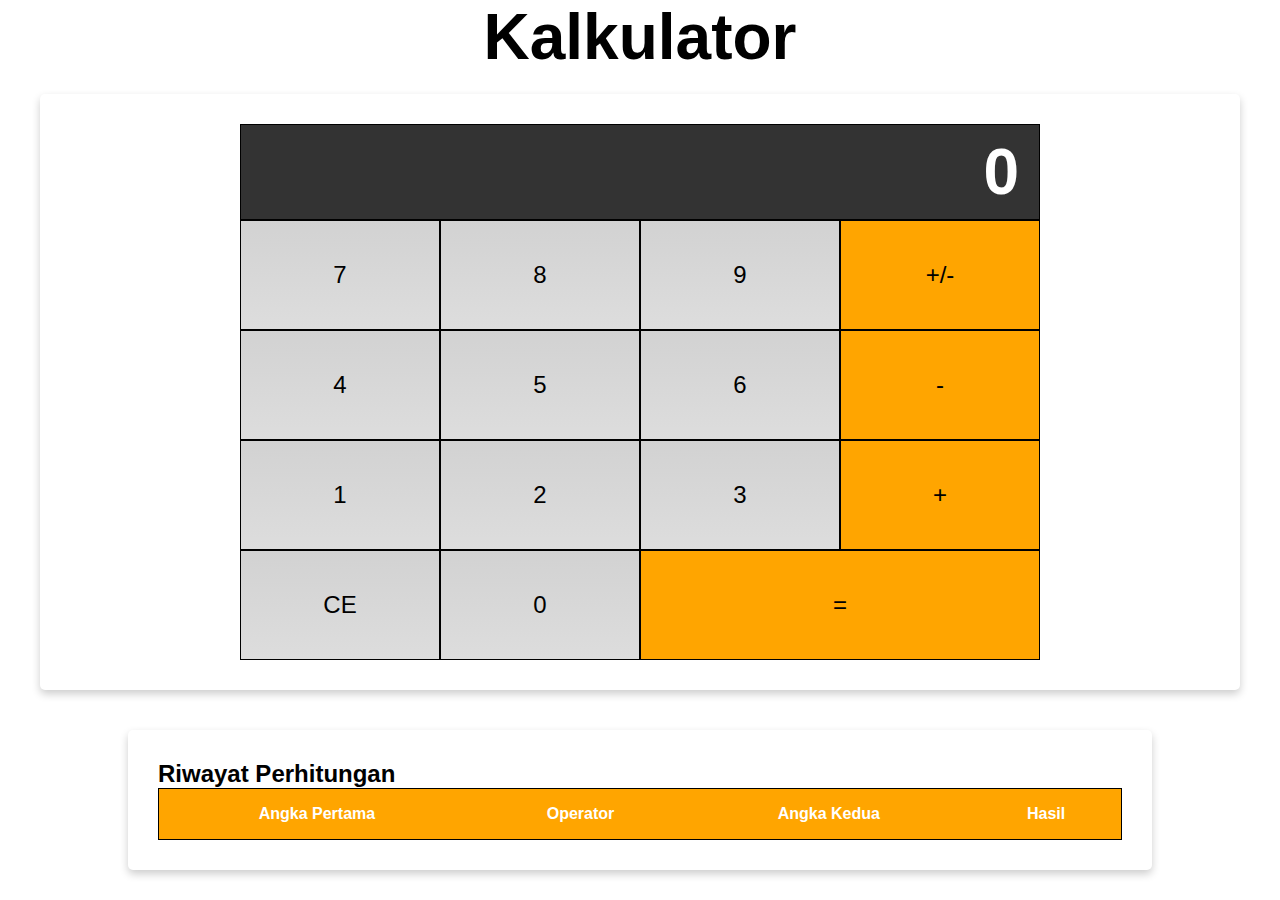
==== index.html @ ab77f8f8 "initial commit" ====
<!DOCTYPE html>
<html lang="en">

<head>
    <meta charset="UTF-8">
    <meta http-equiv="X-UA-Compatible" content="IE=edge">
    <meta name="viewport" content="width=device-width, initial-scale=1.0">
    <title>Kalkulator</title>
    <link rel="stylesheet" href="assets/style.css">
</head>

<body>
    <header id="title">
        <h1>Kalkulator</h1>
    </header>
    <main class="card">
        <div class="flex-container-column">
            <div class="display">
                <h1 id="displayNumber">0</h1>
            </div>
            <div class="flex-container-row">
                <div class="btn">
                    7
                </div>
                <div class="btn">
                    8
                </div>
                <div class="btn">
                    9
                </div>
                <div class="btn negative">
                    +/-
                </div>
            </div>
            <div class="flex-container-row">
                <div class="btn">
                    4
                </div>
                <div class="btn">
                    5
                </div>
                <div class="btn">
                    6
                </div>
                <div class="btn operator">
                    -
                </div>
            </div>
            <div class="flex-container-row">
                <div class="btn">
                    1
                </div>
                <div class="btn">
                    2
                </div>
                <div class="btn">
                    3
                </div>
                <div class="btn operator">
                    +
                </div>
            </div>
            <div class="flex-container-row">
                <div class="btn clear">CE</div>
                <div class="btn">0</div>
                <div class="btn double equals"> = </div>
            </div>
        </div>
    </main>

    <div class="history card">
        <h2>
            Riwayat Perhitungan
        </h2>
        <table>
            <thead>
                <tr>
                    <th>
                        Angka Pertama
                    </th>
                    <th>
                        Operator
                    </th>
                    <th>
                        Angka Kedua
                    </th>
                    <th>
                        Hasil
                    </th>
                </tr>
            </thead>
            <tbody id="historyList">

            </tbody>
        </table>
    </div>
    <script src="assets/kalkulator.js"></script>
    <script src="assets/storage.js"></script>
</body>

</html>
---- assets/style.css ----
* {
    margin: 0;
    padding: 0;
    box-sizing: border-box;
}

body {
    font-family: 'Roboto', sans-serif;
}

.flex-container-column {
    display: flex;
    max-width: 800px;
    margin: 0 auto;
    text-align: right;
    flex-direction: column;
}

.flex-container-row {
    display: flex;
}

.btn {
    flex-basis: 25%;
    font-size: 1.5rem;
    text-align: center;
    padding: 40px;
    border: 1px solid black;
    background: -webkit-linear-gradient(top, #d2d2d2, #ddd);
    cursor: pointer;
    transition: all;
    animation-duration: 250ms;
}

main {
    margin: 40px;
}

.double {
    flex-basis: 50%;
}

.display {
    color: white;
    width: 100%;
    padding: 10px 20px;
    background-color: #333;
    border: 1px solid black;
    font-size: 2rem;
}

.operator,
.negative,
.equals {
    background: orange;
}

#title {
    font-size: 2rem;
    text-align: center;
    display: flex;
    justify-content: center;
    align-items: center;
}

.history {
    width: 80%;
    margin: 30px auto 0 auto;
    overflow: scroll;
}

table {
    width: 100%;
    border-collapse: collapse;
    border-spacing: 0;
    border: 1px solid black;
}

th,
td {
    text-align: center;
    padding: 16px;
}

th {
    background-color: orange;
    color: white;
}

tr:nth-child(even) {
    background-color: #f2f2f2;
}

@media screen and (max-width: 513px) {
    .btn {
        padding: 10px;
    }
    .history {
        width: 100%;
    }
}

.card {
    box-shadow: 0 4px 8px 0 rgba(0, 0, 0, 0.2);
    border-radius: 5px;
    padding: 30px;
    margin-top: 20px;
}

.btn:hover {
    font-weight: bold;
}

@media (max-width: 600px) {
    .btn {
        padding: 20px;
    }
}

@media (max-width: 400px) {
    .btn {
        padding: 10px;
    }
}

@media (max-width: 300px) {
    .btn {
        padding: 5px;
    }
}
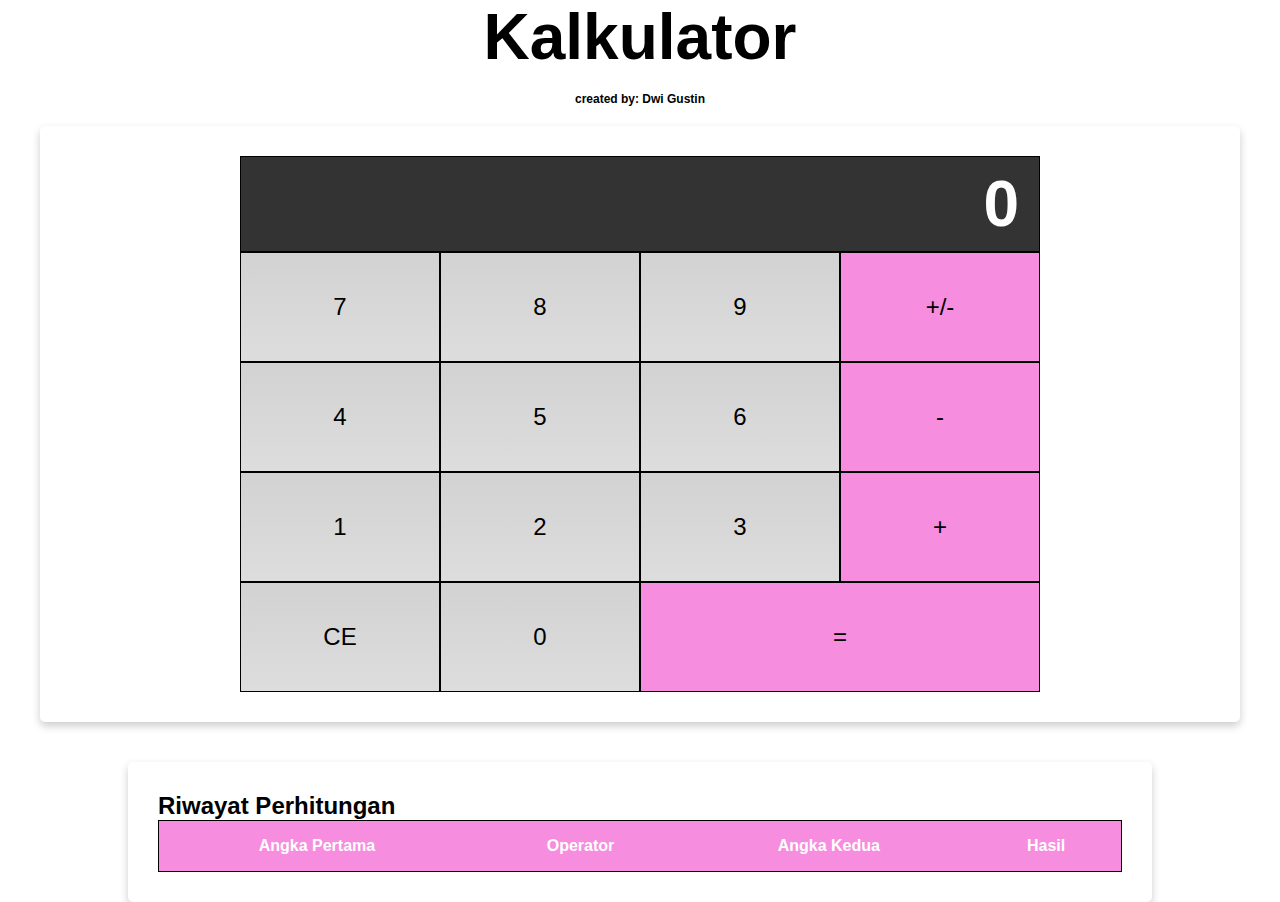
==== commit 0c3711c7: "styling" ====
--- a/index.html
+++ b/index.html
@@ -12,6 +12,10 @@
 <body>
     <header id="title">
         <h1>Kalkulator</h1>
+    </header>
+    <br>
+    <header id="sub-title">
+        <h2>created by: Dwi Gustin</h2>
     </header>
     <main class="card">
         <div class="flex-container-column">
--- a/assets/style.css
+++ b/assets/style.css
@@ -52,11 +52,19 @@
 .operator,
 .negative,
 .equals {
-    background: orange;
+    background: rgb(247, 141, 222);
 }
 
 #title {
     font-size: 2rem;
+    text-align: center;
+    display: flex;
+    justify-content: center;
+    align-items: center;
+}
+
+#sub-title {
+    font-size: 0.5rem;
     text-align: center;
     display: flex;
     justify-content: center;
@@ -83,7 +91,7 @@
 }
 
 th {
-    background-color: orange;
+    background-color: rgb(247, 141, 222);
     color: white;
 }
 
@@ -109,6 +117,7 @@
 
 .btn:hover {
     font-weight: bold;
+    color: rgb(206, 24, 163);
 }
 
 @media (max-width: 600px) {
